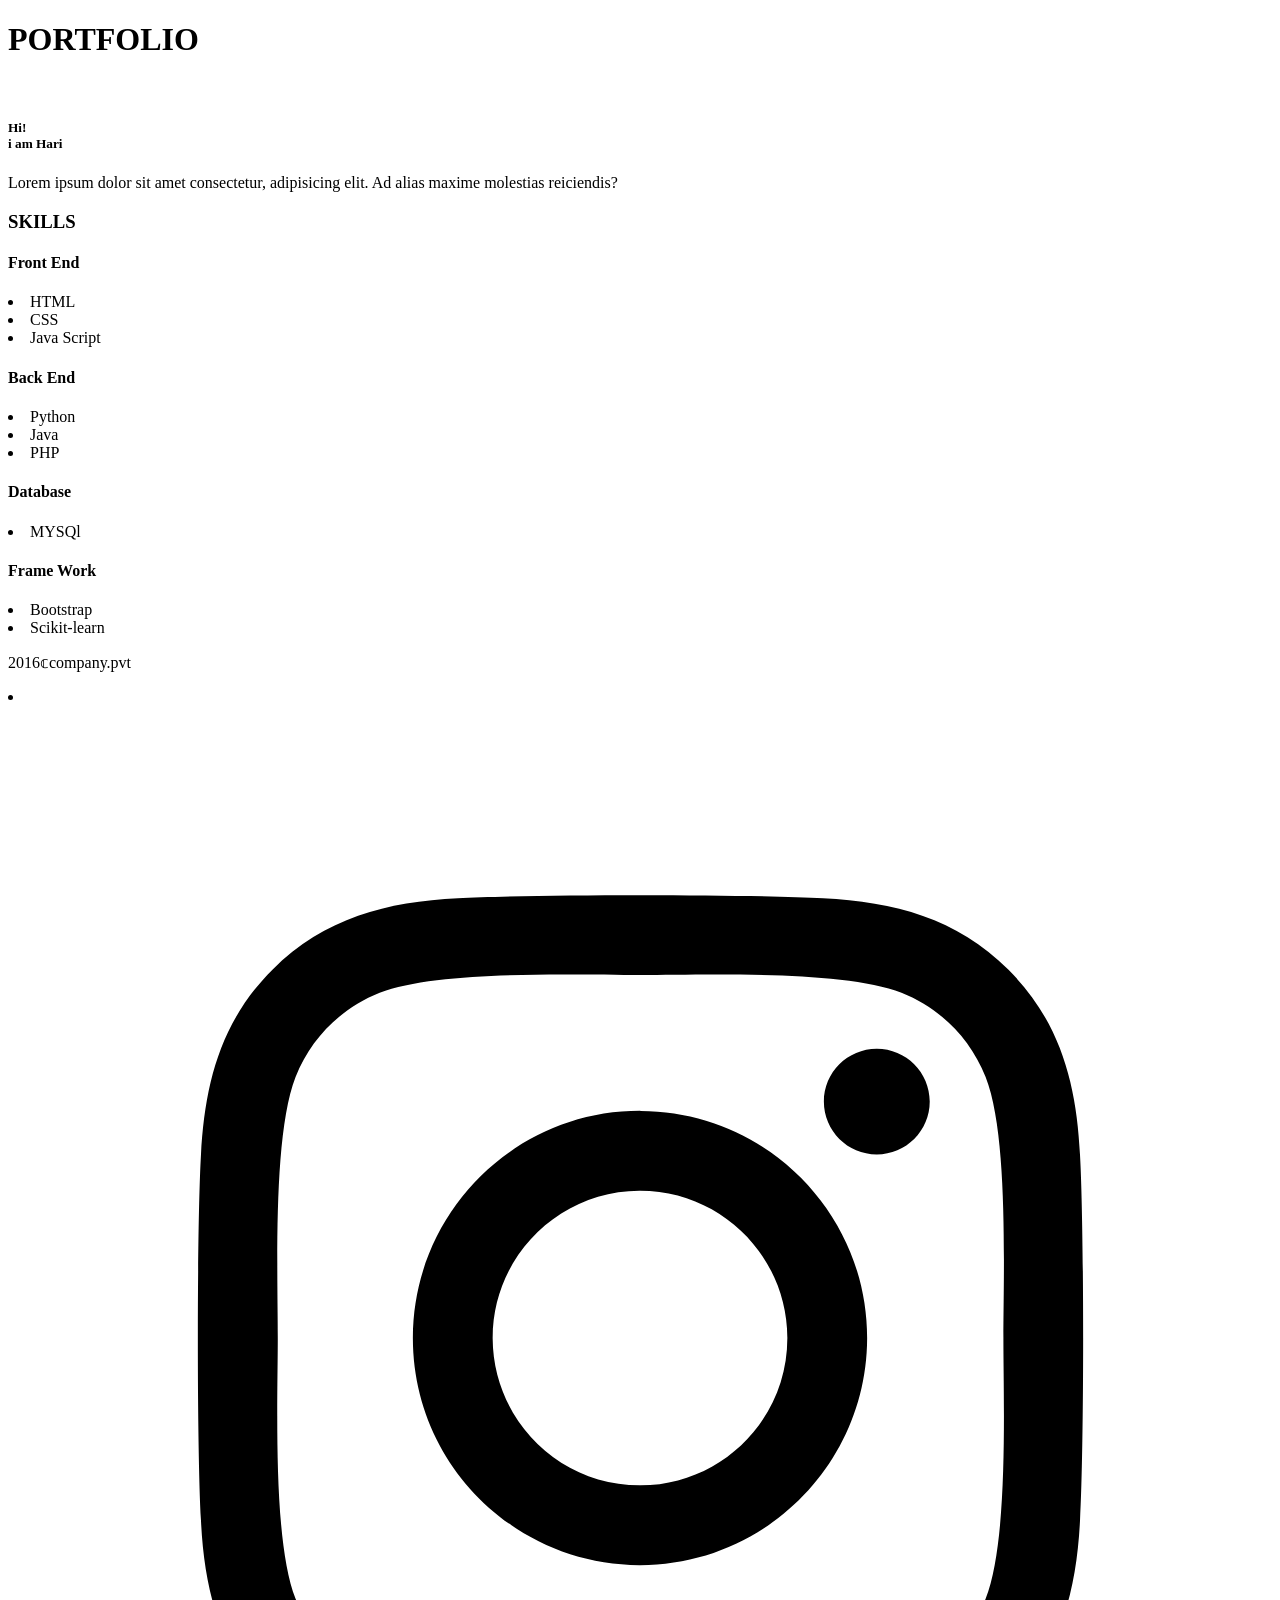
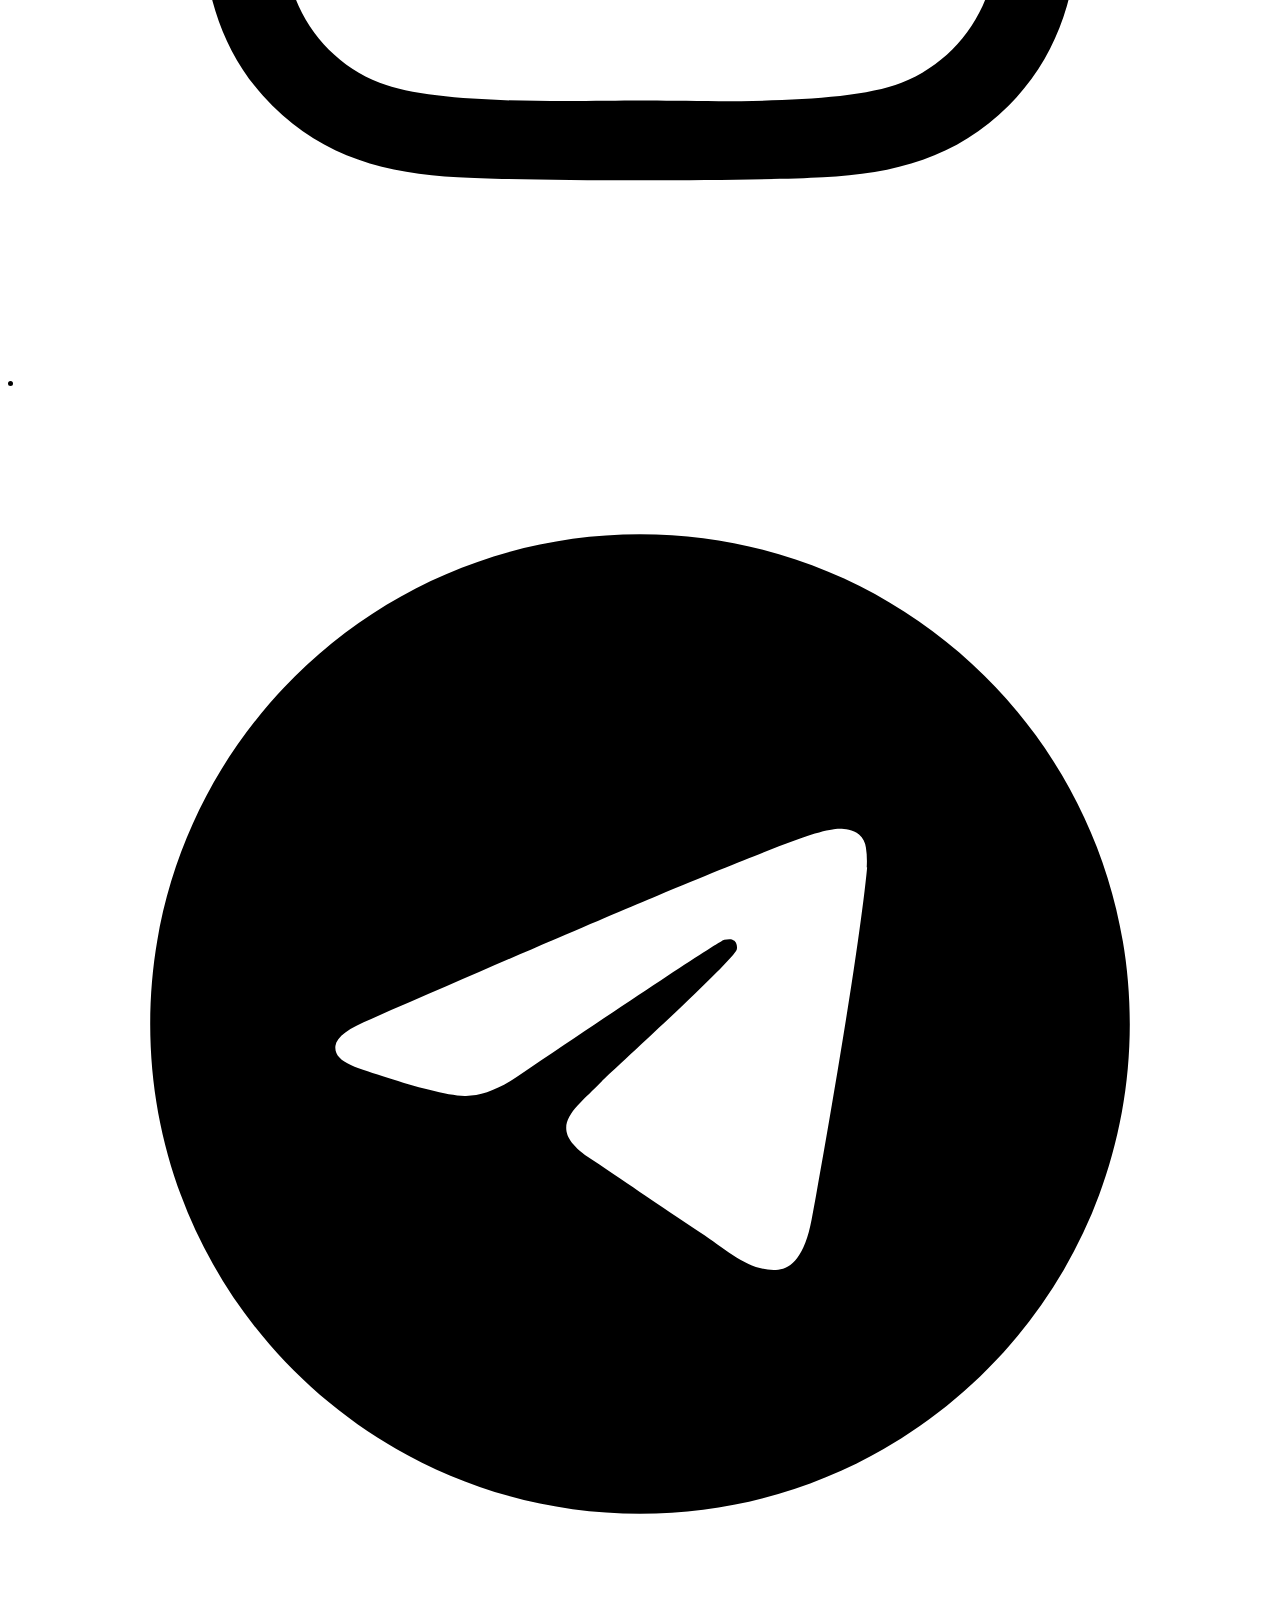
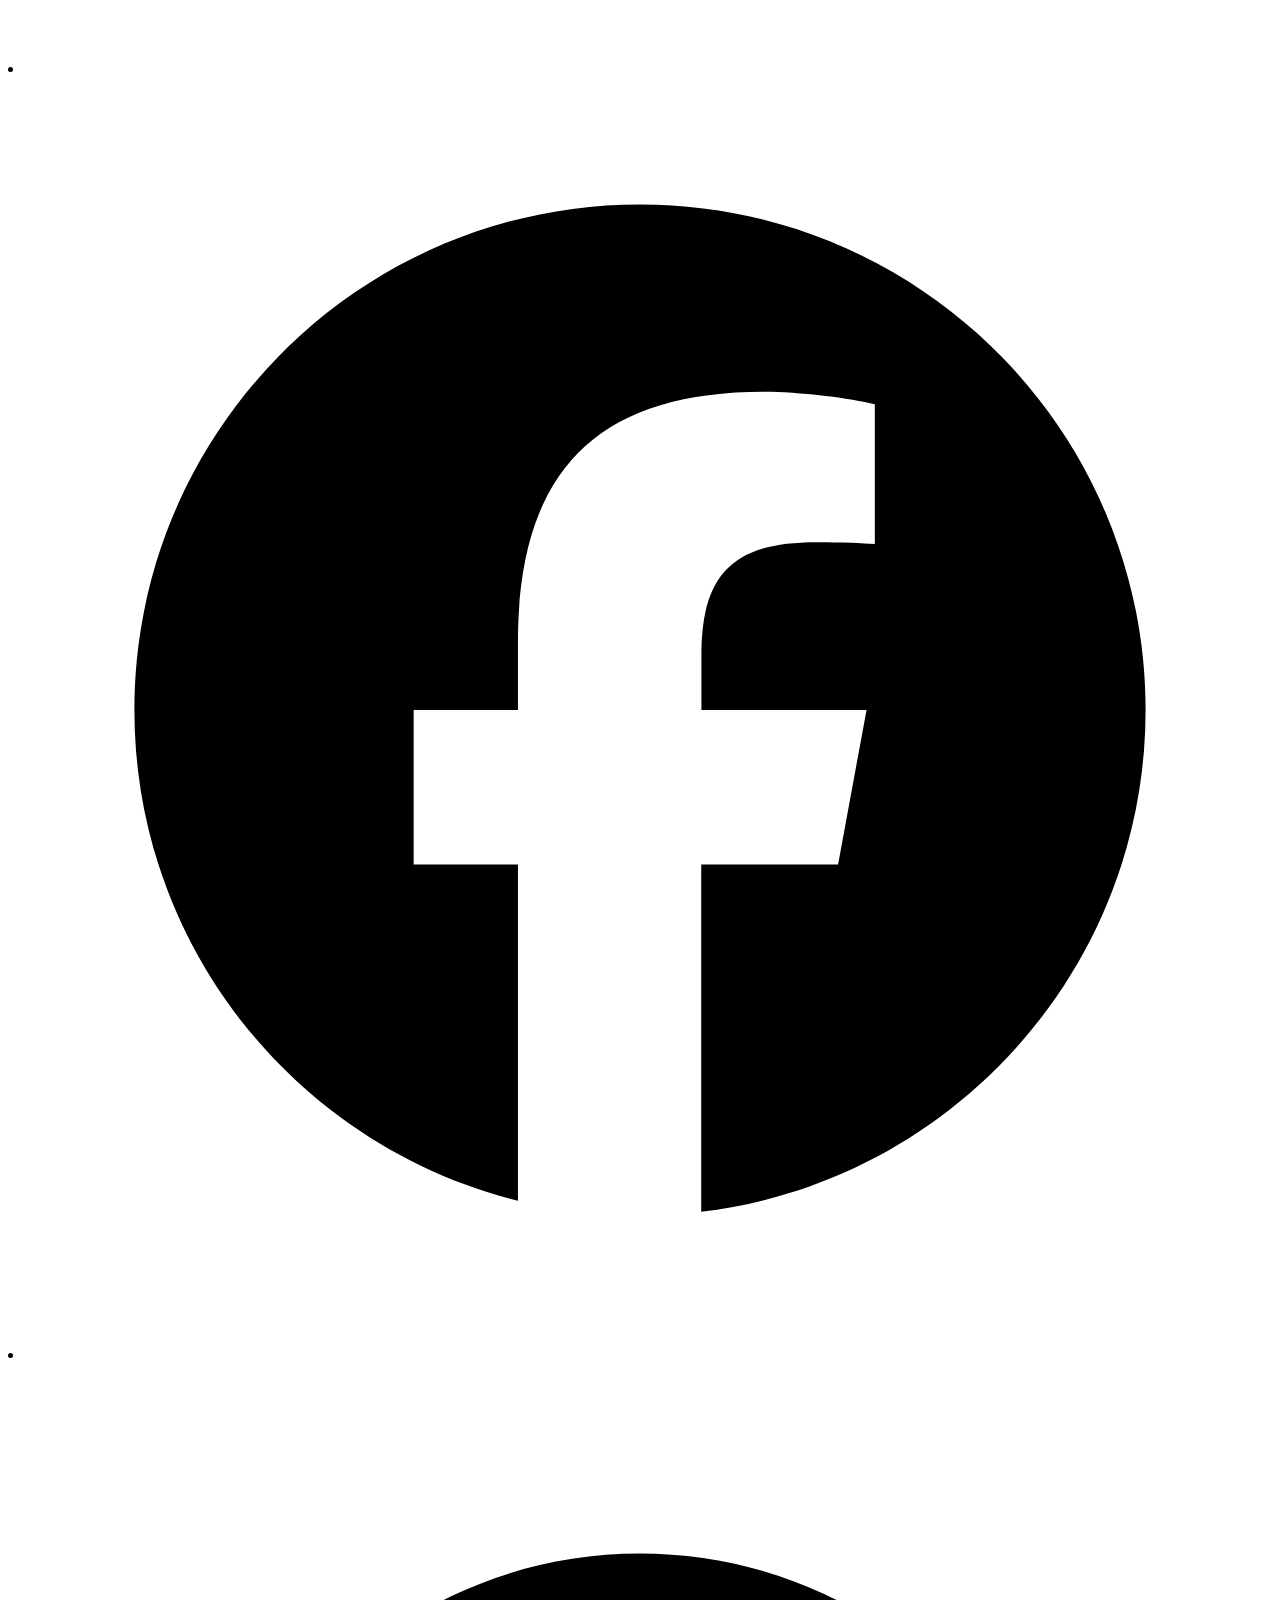
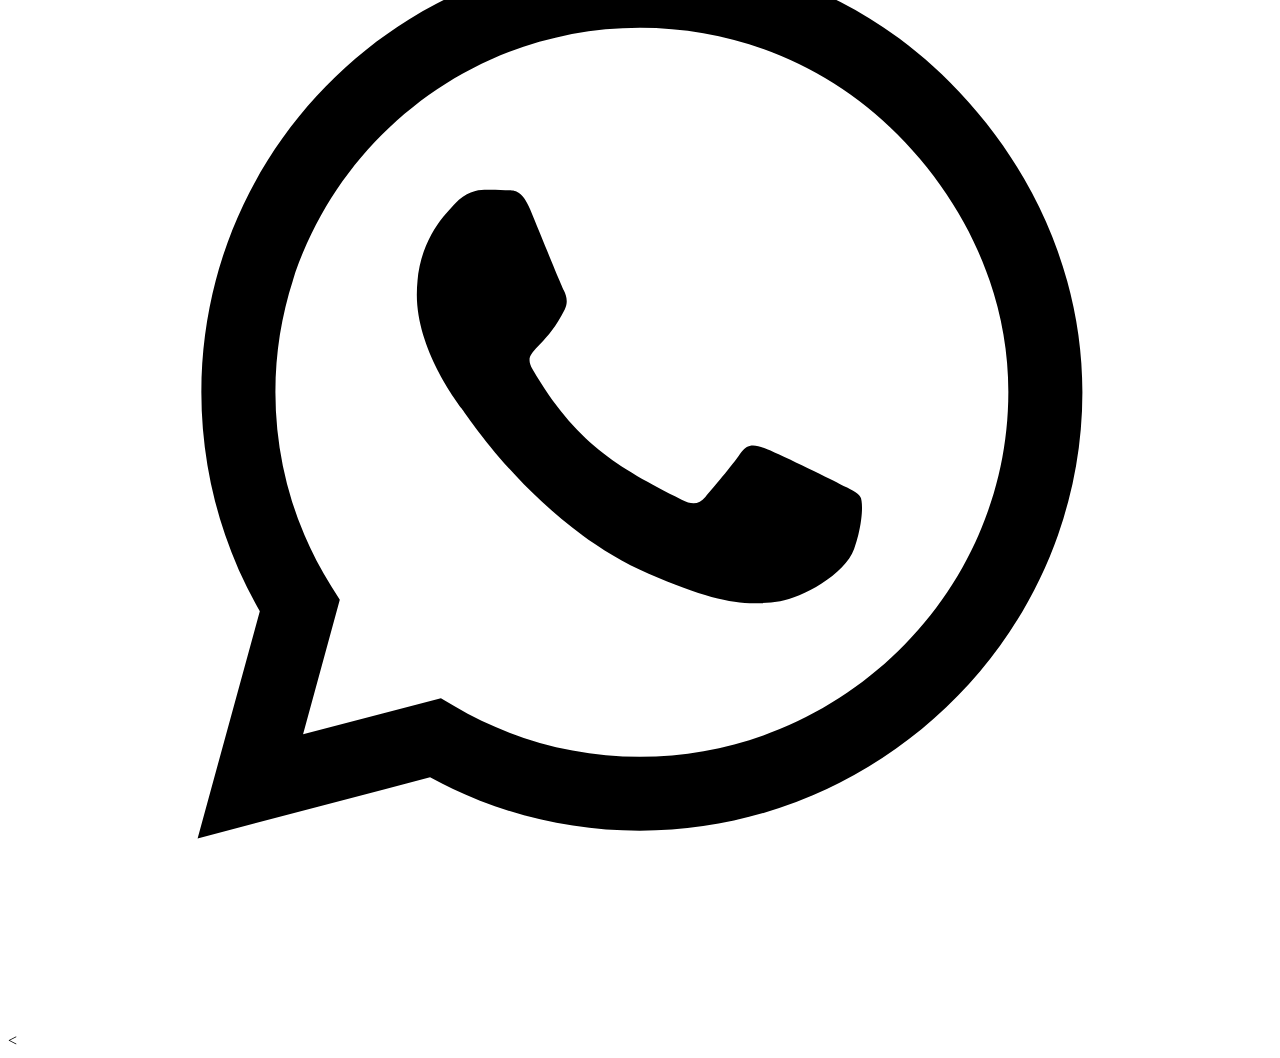
==== port/index.html @ 9d339439 "add" ====
<!DOCTYPE html>
<html lang="en">
<head>
    <meta charset="UTF-8">
    <meta name="viewport" content="width=device-width, initial-scale=1.0">
    <title>Document</title>
    <link rel="stylesheet" href="index.css">
</head>
<body>

    <header>
        <h1>PORTFOLIO</h1>
    </header>

    <section id="content">
        <img src="h1h1.jpeg" alt="">
        <div>
            <h5>Hi!<br>
                i am Hari
            </h5>
            <p>Lorem ipsum dolor sit amet consectetur, adipisicing elit. Ad alias maxime molestias reiciendis?</p>
        </div>
    </section>

    <h3>SKILLS</h3>

    <section id="skills">

        <div class="skill1">
            <h4>Front End</h4>
            <li>HTML</li>
            <li>CSS</li>
            <li>Java Script</li>
        </div>

        <div class="skill2">
            <h4>Back End</h4>
            <li>Python</li>
            <li>Java</li>
            <li>PHP</li>
        </div>

        <div class="skill3">
            <h4>Database</h4>
            <li>MYSQl</li>
        </div>

        <div class="skill4">
            <h4>Frame Work</h4>
            <li>Bootstrap</li>
            <li>Scikit-learn</li>
        </div>

    </section>

    <div class="footer">

        <div class="para">
            <p>2016&copf;company.pvt</p>
        </div>

        <div class="social">

            <a href="https://www.instagram.com/"></a><li><svg xmlns="http://www.w3.org/2000/svg" viewBox="0 0 640 640"><!--!Font Awesome Free v7.2.0 by @fontawesome - https://fontawesome.com License - https://fontawesome.com/license/free Copyright 2026 Fonticons, Inc.--><path d="M320.3 205C256.8 204.8 205.2 256.2 205 319.7C204.8 383.2 256.2 434.8 319.7 435C383.2 435.2 434.8 383.8 435 320.3C435.2 256.8 383.8 205.2 320.3 205zM319.7 245.4C360.9 245.2 394.4 278.5 394.6 319.7C394.8 360.9 361.5 394.4 320.3 394.6C279.1 394.8 245.6 361.5 245.4 320.3C245.2 279.1 278.5 245.6 319.7 245.4zM413.1 200.3C413.1 185.5 425.1 173.5 439.9 173.5C454.7 173.5 466.7 185.5 466.7 200.3C466.7 215.1 454.7 227.1 439.9 227.1C425.1 227.1 413.1 215.1 413.1 200.3zM542.8 227.5C541.1 191.6 532.9 159.8 506.6 133.6C480.4 107.4 448.6 99.2 412.7 97.4C375.7 95.3 264.8 95.3 227.8 97.4C192 99.1 160.2 107.3 133.9 133.5C107.6 159.7 99.5 191.5 97.7 227.4C95.6 264.4 95.6 375.3 97.7 412.3C99.4 448.2 107.6 480 133.9 506.2C160.2 532.4 191.9 540.6 227.8 542.4C264.8 544.5 375.7 544.5 412.7 542.4C448.6 540.7 480.4 532.5 506.6 506.2C532.8 480 541 448.2 542.8 412.3C544.9 375.3 544.9 264.5 542.8 227.5zM495 452C487.2 471.6 472.1 486.7 452.4 494.6C422.9 506.3 352.9 503.6 320.3 503.6C287.7 503.6 217.6 506.2 188.2 494.6C168.6 486.8 153.5 471.7 145.6 452C133.9 422.5 136.6 352.5 136.6 319.9C136.6 287.3 134 217.2 145.6 187.8C153.4 168.2 168.5 153.1 188.2 145.2C217.7 133.5 287.7 136.2 320.3 136.2C352.9 136.2 423 133.6 452.4 145.2C472 153 487.1 168.1 495 187.8C506.7 217.3 504 287.3 504 319.9C504 352.5 506.7 422.6 495 452z"/></svg></li>
<a href="https://web.telegram.org/k/"></a><li><svg xmlns="http://www.w3.org/2000/svg" viewBox="0 0 640 640"><!--!Font Awesome Free v7.2.0 by @fontawesome - https://fontawesome.com License - https://fontawesome.com/license/free Copyright 2026 Fonticons, Inc.--><path d="M320 72C183 72 72 183 72 320C72 457 183 568 320 568C457 568 568 457 568 320C568 183 457 72 320 72zM435 240.7C431.3 279.9 415.1 375.1 406.9 419C403.4 437.6 396.6 443.8 390 444.4C375.6 445.7 364.7 434.9 350.7 425.7C328.9 411.4 316.5 402.5 295.4 388.5C270.9 372.4 286.8 363.5 300.7 349C304.4 345.2 367.8 287.5 369 282.3C369.2 281.6 369.3 279.2 367.8 277.9C366.3 276.6 364.2 277.1 362.7 277.4C360.5 277.9 325.6 300.9 258.1 346.5C248.2 353.3 239.2 356.6 231.2 356.4C222.3 356.2 205.3 351.4 192.6 347.3C177.1 342.3 164.7 339.6 165.8 331C166.4 326.5 172.5 322 184.2 317.3C256.5 285.8 304.7 265 328.8 255C397.7 226.4 412 221.4 421.3 221.2C423.4 221.2 427.9 221.7 430.9 224.1C432.9 225.8 434.1 228.2 434.4 230.8C434.9 234 435 237.3 434.8 240.6z"/></svg></li>
<a href="https://www.facebook.com/"></a><li><svg xmlns="http://www.w3.org/2000/svg" viewBox="0 0 640 640"><!--!Font Awesome Free v7.2.0 by @fontawesome - https://fontawesome.com License - https://fontawesome.com/license/free Copyright 2026 Fonticons, Inc.--><path d="M576 320C576 178.6 461.4 64 320 64C178.6 64 64 178.6 64 320C64 440 146.7 540.8 258.2 568.5L258.2 398.2L205.4 398.2L205.4 320L258.2 320L258.2 286.3C258.2 199.2 297.6 158.8 383.2 158.8C399.4 158.8 427.4 162 438.9 165.2L438.9 236C432.9 235.4 422.4 235 409.3 235C367.3 235 351.1 250.9 351.1 292.2L351.1 320L434.7 320L420.3 398.2L351 398.2L351 574.1C477.8 558.8 576 450.9 576 320z"/></svg></li>
<a href="https://web.whatsapp.com/"></a><li><svg xmlns="http://www.w3.org/2000/svg" viewBox="0 0 640 640"><!--!Font Awesome Free v7.2.0 by @fontawesome - https://fontawesome.com License - https://fontawesome.com/license/free Copyright 2026 Fonticons, Inc.--><path d="M476.9 161.1C435 119.1 379.2 96 319.9 96C197.5 96 97.9 195.6 97.9 318C97.9 357.1 108.1 395.3 127.5 429L96 544L213.7 513.1C246.1 530.8 282.6 540.1 319.8 540.1L319.9 540.1C442.2 540.1 544 440.5 544 318.1C544 258.8 518.8 203.1 476.9 161.1zM319.9 502.7C286.7 502.7 254.2 493.8 225.9 477L219.2 473L149.4 491.3L168 423.2L163.6 416.2C145.1 386.8 135.4 352.9 135.4 318C135.4 216.3 218.2 133.5 320 133.5C369.3 133.5 415.6 152.7 450.4 187.6C485.2 222.5 506.6 268.8 506.5 318.1C506.5 419.9 421.6 502.7 319.9 502.7zM421.1 364.5C415.6 361.7 388.3 348.3 383.2 346.5C378.1 344.6 374.4 343.7 370.7 349.3C367 354.9 356.4 367.3 353.1 371.1C349.9 374.8 346.6 375.3 341.1 372.5C308.5 356.2 287.1 343.4 265.6 306.5C259.9 296.7 271.3 297.4 281.9 276.2C283.7 272.5 282.8 269.3 281.4 266.5C280 263.7 268.9 236.4 264.3 225.3C259.8 214.5 255.2 216 251.8 215.8C248.6 215.6 244.9 215.6 241.2 215.6C237.5 215.6 231.5 217 226.4 222.5C221.3 228.1 207 241.5 207 268.8C207 296.1 226.9 322.5 229.6 326.2C232.4 329.9 268.7 385.9 324.4 410C359.6 425.2 373.4 426.5 391 423.9C401.7 422.3 423.8 410.5 428.4 397.5C433 384.5 433 373.4 431.6 371.1C430.3 368.6 426.6 367.2 421.1 364.5z"/></svg></li>
<
        </div>

    </div>

</body>
</html>
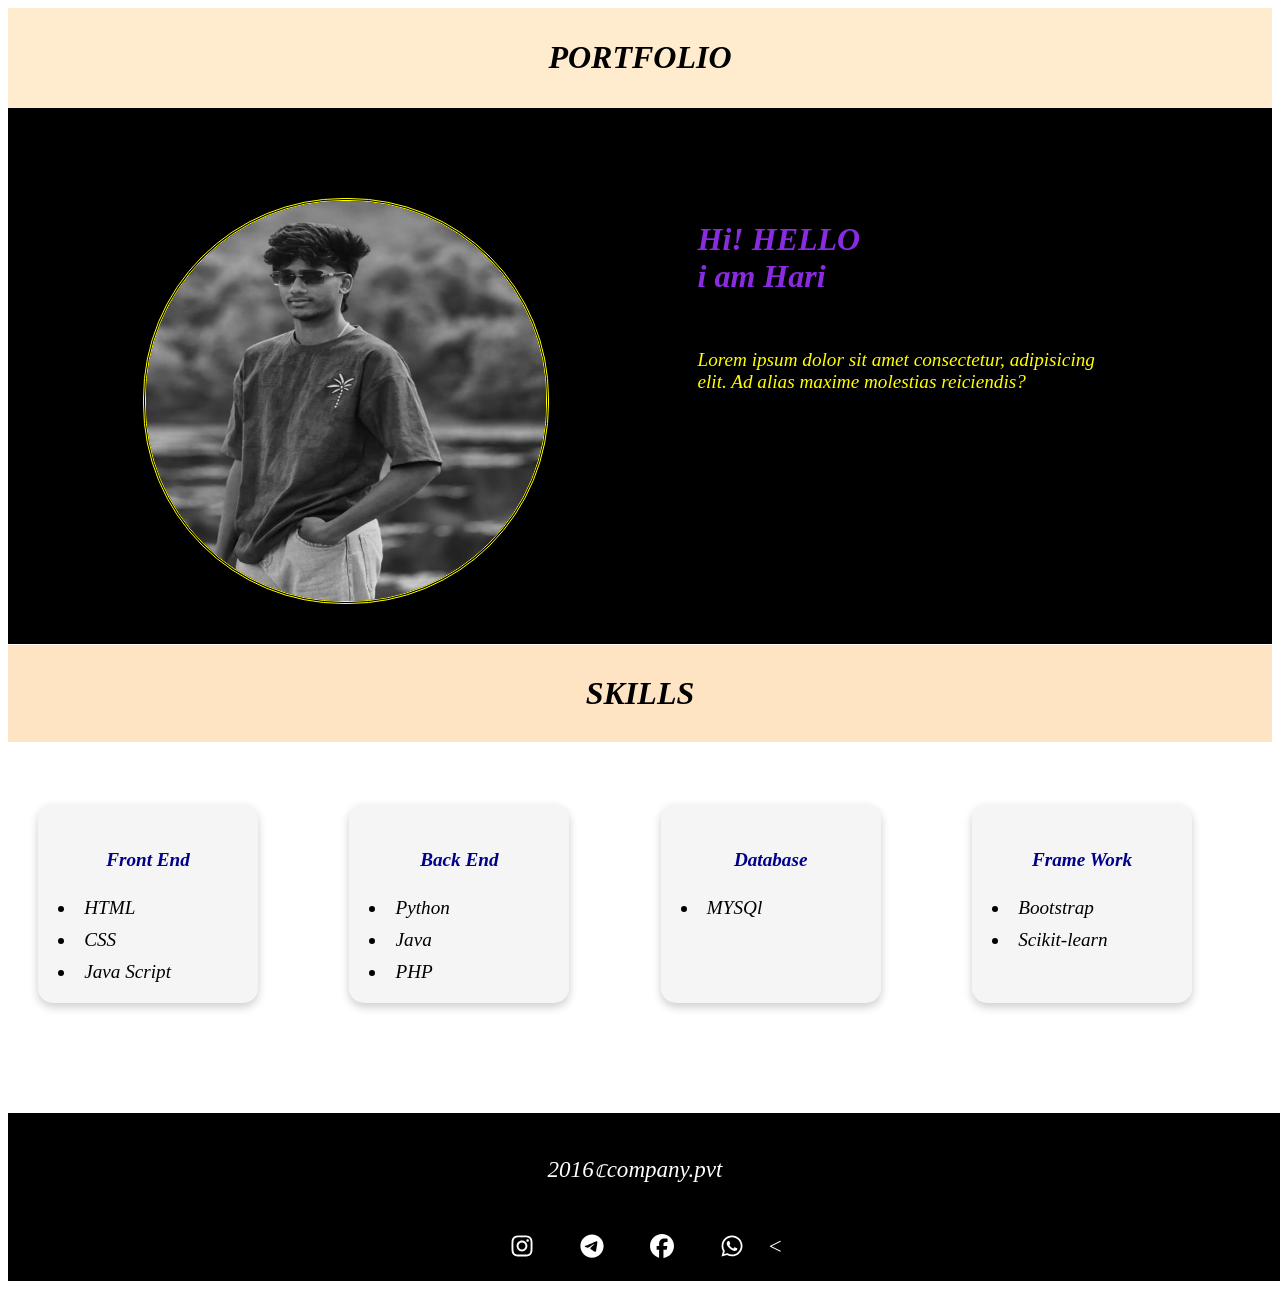
==== commit 915a61b1: "add" ====
--- a/port/index.html
+++ b/port/index.html
@@ -15,7 +15,7 @@
     <section id="content">
         <img src="h1h1.jpeg" alt="">
         <div>
-            <h5>Hi!<br>
+            <h5>Hi! HELLO<br>
                 i am Hari
             </h5>
             <p>Lorem ipsum dolor sit amet consectetur, adipisicing elit. Ad alias maxime molestias reiciendis?</p>
--- a/port/index.css
+++ b/port/index.css
@@ -0,0 +1,154 @@
+header{
+    background-color: blanchedalmond;
+    padding: 10px;
+    text-align: center;
+    font-style: italic;
+}
+
+#content img{
+    width: 400px;
+    height: 400px;
+    border-radius: 200px;
+    margin-left: 30px;
+    margin-top: 50px;
+    border-style: double;
+}
+
+#content{
+    display: flex;
+    justify-content: space-around;
+    padding: 40px;
+    background-color: black;
+    color: yellow;
+}
+
+#content div{
+    width: 400px;
+    padding: 20px;
+    align-items: center;
+}
+
+div{
+    font-style: italic;
+    font-family: 'Times New Roman', Times, serif;
+    font-size: larger;
+    margin-right: 50px;
+}
+
+div h5{
+    font-size: xx-large;
+    color: blueviolet;
+}
+
+#skills div{
+    font-style: italic;
+    font-family: 'Times New Roman', Times, serif;
+}
+
+#skills{
+    display: flex;
+    justify-content: space-between;
+    padding: 30px;
+}
+
+h3{
+    text-align: center;
+    font-size: xx-large;
+    background-color: bisque;
+    padding: 30px;
+    margin-top: 1px;
+    font-style: italic;
+}
+
+.skill1,
+.skill2,
+.skill3,
+.skill4{
+    background-color: whitesmoke;
+    padding: 20px;
+    border-radius: 15px;
+    width: 180px;
+    box-shadow: 0px 4px 10px rgba(0,0,0,0.2);
+}
+
+.skill1 h4,
+.skill2 h4,
+.skill3 h4,
+.skill4 h4{
+    text-align: center;
+    color: darkblue;
+}
+
+.skill1 li,
+.skill2 li,
+.skill3 li,
+.skill4 li{
+    margin-top: 10px;
+}
+
+.footer{
+    display: flex;
+    flex-direction: column;
+    align-items: center;
+    padding: 20px;
+    background-color: black;
+    color: white;
+    margin-top: 80px;
+    width: 100%;
+}
+
+.social{
+    display: flex;
+    gap: 20px;
+    margin-top: 25px;
+    align-items: center;
+}
+
+.social li{
+    list-style: none;
+    display: flex;
+    align-items: center;
+}
+
+.social a{
+    display: flex;
+    align-items: center;
+}
+
+.social svg{
+    width: 30px;
+    height: 30px;
+    fill: white;
+    display: block;
+}
+
+.social svg path{
+    fill: white;
+}
+@media(max-width:600px)
+{
+    #content{
+        background-color: aquamarine;
+        display: flex;
+        flex-direction: column;
+
+    }
+    #skills{
+         background-color: rgb(60, 198, 10);
+         display: flex;
+         flex-direction: column;
+
+    }
+    .footer{
+        background-color: rgb(0, 54, 36);
+         display: flex;
+         flex-direction: column;
+         color: black;
+
+    }
+}
+@media(max-width:700px){
+    #content{
+        background-color: blueviolet;
+    }
+}
